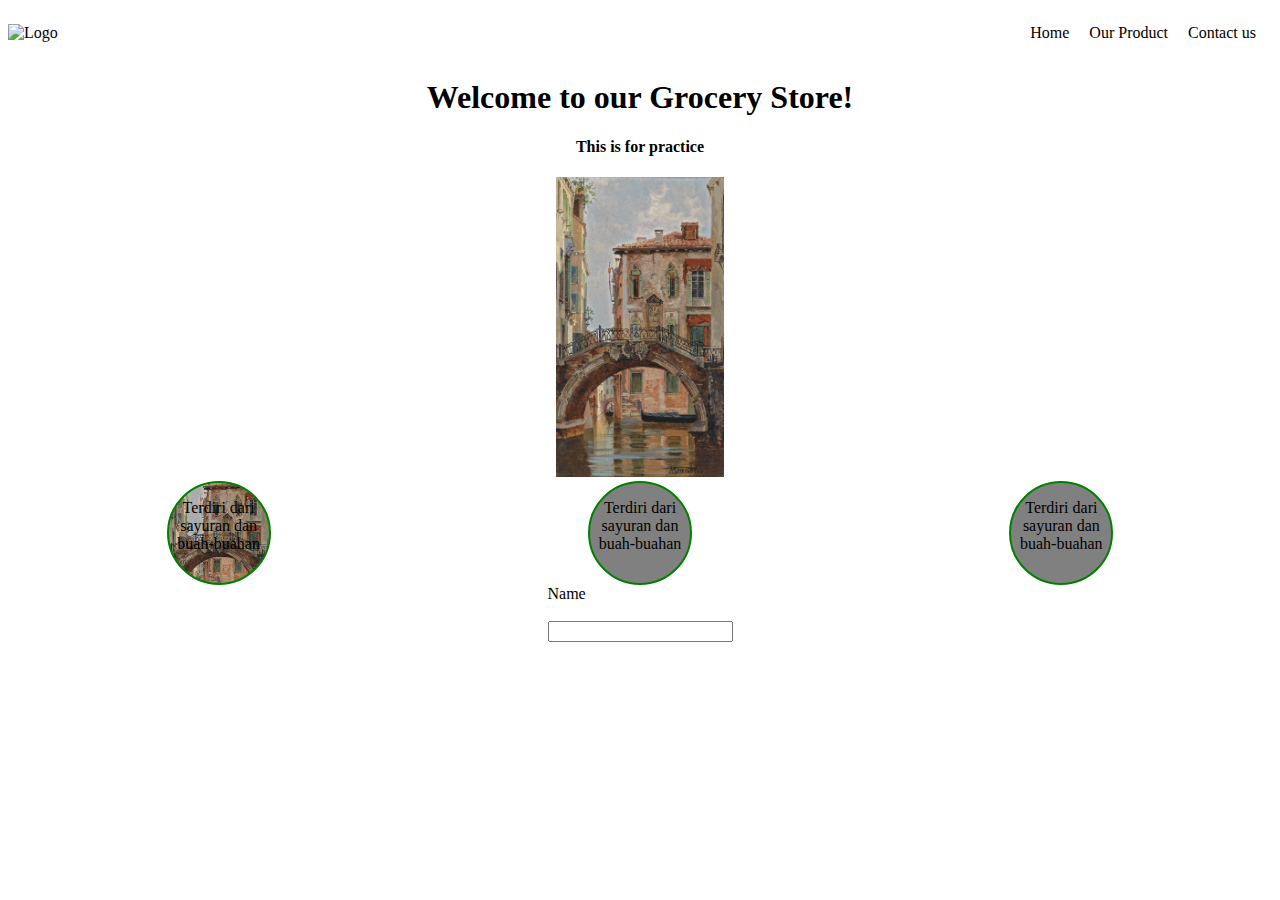
==== index.html @ 9d824926 "add html and css" ====
<!DOCTYPE html>
<html lang="en">
<head>
    <meta charset="UTF-8">
    <meta name="viewport" content="width=device-width, initial-scale=1.0">
    <title>Document</title>
    <link rel="stylesheet" href="css/style.css">
</head>
<body>
    <nav class="navigation-grocery">
        <img src="alter-logo.png" alt="Logo" class="logo">
        <ul class="navigation-items">
            <li>Home</li>
            <li>Our Product</li>
            <li>Contact us</li>
        </ul>
    </nav>
    <header>
        <h1>Welcome to our Grocery Store!</h1>
        <h4>This is for practice</h4>
        <img src="assets/Header.jpeg" alt="Header Img">
    </header>
    <div class="our-product">
        <div class="circle" style="background-image: url('assets/Header.jpeg');">
            <p>Terdiri dari sayuran dan buah-buahan</p>
        </div>
        <div class="circle">
            <p>Terdiri dari sayuran dan buah-buahan</p>
        </div>
        <div class="circle">
            <p>Terdiri dari sayuran dan buah-buahan</p>
        </div>
    </div>

    <div class="inquiry-customer">
        <form class="inquiry-form">
            <label for="name">Name</label><br>
            <input type="text" id="name">
        </form>
        <div class="output">

        </div>
    </div>
</body>
</html>
---- css/style.css ----
body {
    font-family: 'SegoeUI';
}

.navigation-grocery{
    display: flex;
    justify-content: space-between;
    align-items: center;
}

.navigation-items{
    list-style-type: none;
}

.navigation-items li{
    display: inline;
    margin-right: 16px;
}

header{
    text-align: center;
}

header img {
    max-width: 100%;
    height: 300px;
}

.our-product {
    display: flex;
    justify-content: space-around;
}

.our-product div{
    text-align: center;
    background-color: grey;
}

.circle {
    width: 100px;
    height: 100px;
    border: 2px solid green;
    border-radius: 50%;
    background-position: center;
    background-repeat: no-repeat;
    background-size: cover;
}

.inquiry-customer {
    display: flex;
    justify-content: space-around;
}

.inquiry-form {
    display: flex;
    flex-direction: column;
}

.output {
    display: none;
    border: 1px solid black;
}
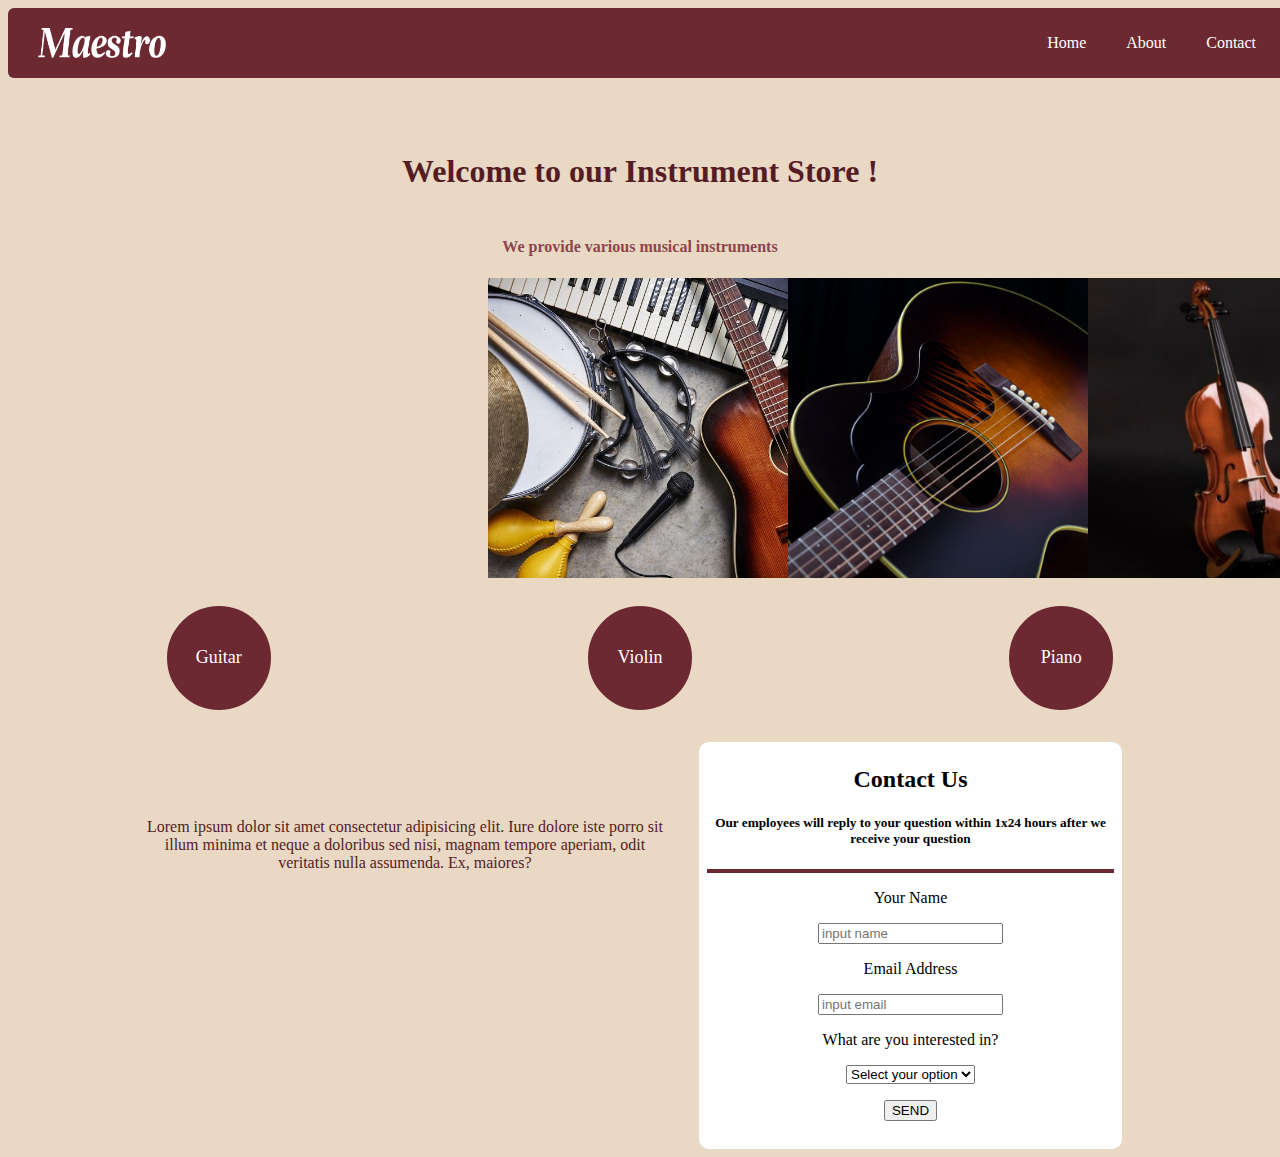
==== commit fa1cc3de: "final project" ====
--- a/index.html
+++ b/index.html
@@ -1,45 +1,97 @@
 <!DOCTYPE html>
 <html lang="en">
 <head>
-    <meta charset="UTF-8">
-    <meta name="viewport" content="width=device-width, initial-scale=1.0">
-    <title>Document</title>
+    <title>RevoU Mini Project</title>
     <link rel="stylesheet" href="css/style.css">
 </head>
 <body>
-    <nav class="navigation-grocery">
-        <img src="alter-logo.png" alt="Logo" class="logo">
-        <ul class="navigation-items">
-            <li>Home</li>
-            <li>Our Product</li>
-            <li>Contact us</li>
-        </ul>
-    </nav>
-    <header>
-        <h1>Welcome to our Grocery Store!</h1>
-        <h4>This is for practice</h4>
-        <img src="assets/Header.jpeg" alt="Header Img">
-    </header>
-    <div class="our-product">
-        <div class="circle" style="background-image: url('assets/Header.jpeg');">
-            <p>Terdiri dari sayuran dan buah-buahan</p>
+    <div class="responsive">
+        <nav id="main-nav" class="main-nav">
+            <img src="assets/Maestro.png" alt="Logo" class="logo">
+            <ul>
+              <li><a href="#">Home</a></li>
+              <li><a href="#">About</a></li>
+              <li><a href="#">Contact</a></li>
+            </ul>
+        </nav>
+    
+        <header>
+            <h1>Welcome to our Instrument Store <span id="panggilan"></span>!</h1>
+            <h4>We provide various musical instruments</h4>
+            <div id="slider">
+                <div id="slides">
+                    <div class="slide">
+                        <img src="assets/Header.jpeg" alt="image-1">
+                    </div>
+                    <div class="slide">
+                        <img src="assets/guitar.jpg" alt="image-2">
+                    </div>
+                    <div class="slide">
+                        <img src="assets/violin.jpg" alt="image-3">
+                    </div>
+                    <div class="slide">
+                        <img src="assets/piano.jpeg" alt="image-4">
+                    </div>
+                </div>
+            </div>
+        </header>
+    
+        <div class="our-product">
+            <div class="circle" data-link="guitar.html"> <!-- style="background-image: url('assets/Header.jpeg'); #nambah img pada bg-->
+                <p>Guitar</p>        
+            </div>
+            <div class="circle" data-link="violin.html">
+                <p>Violin</p>
+            </div>
+            <div class="circle" data-link="piano.html">
+                <p>Piano</p>
+            </div>
         </div>
-        <div class="circle">
-            <p>Terdiri dari sayuran dan buah-buahan</p>
+        
+        <div class="lorem-contact">
+            <div class="lorem">
+                <p>Lorem ipsum dolor sit amet consectetur adipisicing elit. Iure
+                     dolore iste porro sit illum minima et neque a doloribus sed
+                      nisi, magnam tempore aperiam, odit veritatis nulla assumenda.
+                       Ex, maiores?</p>
+            </div>
+            
+            <div class="contact-us">
+                <h2>Contact Us</h2>
+                <h5>Our employees will reply to your question within 1x24 hours after we receive your question</h5>
+                <hr style="border: 2px solid #6D2932; margin-left: 8px; margin-right: 8px;">
+                
+                <div class="form">
+                    <div>
+                        <p>Your Name</p>
+                        <input type="text" id="name-input" name="name" placeholder="input name" required autocomplete="name">
+                        <p id="name-error" class="error-message"></p>
+                    </div>
+                    <div>
+                        <p>Email Address</p>
+                        <input type="email" id="email-input" name="email" placeholder="input email" required autocomplete="email">
+                        <p id="email-error" class="error-message"></p>
+                    </div>
+                    <div>
+                        <p>What are you interested in?</p>
+                        <select name="interest" id="interest-input">
+                            <option value="">Select your option</option>
+                            <option value="1">Guitar</option>
+                            <option value="2">Violin</option>
+                            <option value="3">Piano</option>
+                        </select>
+                        <p id="interest-error" class="error-message"></p>
+                    </div>
+                    <button id="submit">SEND</button>
+                    <br>
+                    <br>           
+                </div>
+            </div>
         </div>
-        <div class="circle">
-            <p>Terdiri dari sayuran dan buah-buahan</p>
-        </div>
+
+
     </div>
 
-    <div class="inquiry-customer">
-        <form class="inquiry-form">
-            <label for="name">Name</label><br>
-            <input type="text" id="name">
-        </form>
-        <div class="output">
-
-        </div>
-    </div>
+    <script src="js/script.js"></script>
 </body>
 </html>--- a/css/style.css
+++ b/css/style.css
@@ -1,29 +1,87 @@
 body {
     font-family: 'SegoeUI';
-}
-
-.navigation-grocery{
-    display: flex;
-    justify-content: space-between;
-    align-items: center;
-}
-
-.navigation-items{
+    background-color: #E8D8C4;
+}
+
+#main-nav {
+	background-color: #6D2932;
+    width: 100%;
+    border-radius:6px;
+	color: #fff;
+	padding: 10px;
+	display: flex;
+	justify-content: space-between;
+}
+
+.main-nav a {
+	color: #fff;
+	text-decoration: none;
+	padding: 10px;
+	border-radius: 5px;
+	transition: background-color 0.3s ease;
+}
+
+.main-nav a:hover {
+	background-color: #8F454E;
+}
+
+.logo {
+    width: 128px;
+    height: auto;
+    margin-left: 20px;
+    margin-top: 10px;
+    margin-bottom: 10px;
+}
+
+.main-nav{
     list-style-type: none;
 }
 
-.navigation-items li{
+.main-nav li{
     display: inline;
     margin-right: 16px;
 }
 
 header{
-    text-align: center;
-}
-
-header img {
-    max-width: 100%;
-    height: 300px;
+    margin-top: 54px;
+    text-align: center;
+}
+
+header h1 {
+    font-family: Cambria, Cochin, Georgia, Times, 'Times New Roman', serif;
+    color: #561C24;
+}
+
+header h4 {
+    color: #8F454E;
+    margin-top: 48px;
+    font-family:Cambria, Cochin, Georgia, Times, 'Times New Roman', serif;
+}
+
+#slider {
+    width: 100%;
+    overflow: hidden;
+    justify-content: end; /* Memposisikan flex container (slides) ke tengah secara horizontal */
+    align-items: end;
+    margin-left: 38%;
+}
+
+#slides {
+    display: flex;
+    transition: transform 0.5s ease-in-out;
+}
+
+.slide {
+    width: 300px; /* Mengatur lebar slide menjadi 100% */
+    height: 300px; /* Anda bisa mengganti nilai tinggi sesuai kebutuhan */
+    flex-shrink: 0;
+    overflow: hidden; /* Menghindari tumpang tindih */
+}
+
+.slide img {
+    width: 100%; /* Membuat gambar mengisi seluruh area slide */
+    height: 100%; /* Memastikan gambar mengisi seluruh area slide */
+    object-fit: cover; /* Memastikan gambar mencakup seluruh area tanpa mengubah rasio aspek */
 }
 
 .our-product {
@@ -33,30 +91,119 @@
 
 .our-product div{
     text-align: center;
-    background-color: grey;
+    margin-top: 28px;
+    background-color: #6D2932;
 }
 
 .circle {
     width: 100px;
     height: 100px;
-    border: 2px solid green;
+    text-align: center;
+    border: 2px solid #6D2932;
     border-radius: 50%;
     background-position: center;
     background-repeat: no-repeat;
     background-size: cover;
-}
-
-.inquiry-customer {
-    display: flex;
-    justify-content: space-around;
-}
-
-.inquiry-form {
+    display: flex;
+    align-items: center;
+    justify-content: center;
+    cursor: pointer;
+  }
+  
+.circle p {
+    margin: 0;
+    font-size: 18px;
+    color: white;
+}
+
+.circle:hover {
+    background-color: #8F454E;
+}
+
+.lorem {
+    text-align: center;
+    justify-content: center;
+    align-items: center;
+    margin-top: 60px;
+    padding: 2em;
+    color: #561C24;
+}
+
+.contact-us {
+    text-align: center;
+    background-color: white;
+    width: 100%;
+    max-width: 100%;
+    box-sizing: border-box;
+    padding-bottom: 10px;
+    padding-top: 4px;
+    margin-top: 32px;
+    border-radius: 10px;
+}
+
+.error-message {
+    color: red;
+}
+
+.responsive {
+    width: 100%;
     display: flex;
     flex-direction: column;
 }
 
-.output {
-    display: none;
-    border: 1px solid black;
+.lorem-contact {
+    width:  80%;
+    padding-right: 3em;
+    height: auto;
+    align-self: center;
+    display: flex;
+    flex-direction: row;
+}
+
+@media only  screen and (max-width: 700px) {
+    .form input,
+    .form select {
+        width: 100%; /* Mengubah lebar input menjadi 100% */
+        padding: 10px; /* Menambahkan padding pada input */
+        box-sizing: border-box; /* Menghitung padding dan border dalam lebar total */
+        margin-bottom: 10px; /* Menambahkan margin antar input */
+    }
+
+    .form select {
+        width: 100%; /* Mengubah lebar select menjadi 100% */
+    }
+}
+
+.guitar-img {
+    max-width: 520px;
+    height: 520px;
+    border-radius: 6px;
+    margin-top: 18px;
+    margin-bottom: 18px;
+    position: absolute;
+    left: 50%;
+    right: 50%;
+    transform: translateX(-50%);
+}
+.violin-img {
+    max-width: 520px;
+    height: 520px;
+    border-radius: 6px;
+    margin-top: 18px;
+    margin-bottom: 18px;
+    position: absolute;
+    left: 50%;
+    right: 50%;
+    transform: translateX(-50%);
+}
+.piano-img {
+    max-width: 520px;
+    height: 520px;
+    border-radius: 6px;
+    margin-top: 18px;
+    margin-bottom: 18px;
+    position: absolute;
+    left: 50%;
+    right: 50%;
+    transform: translateX(-50%);
 }